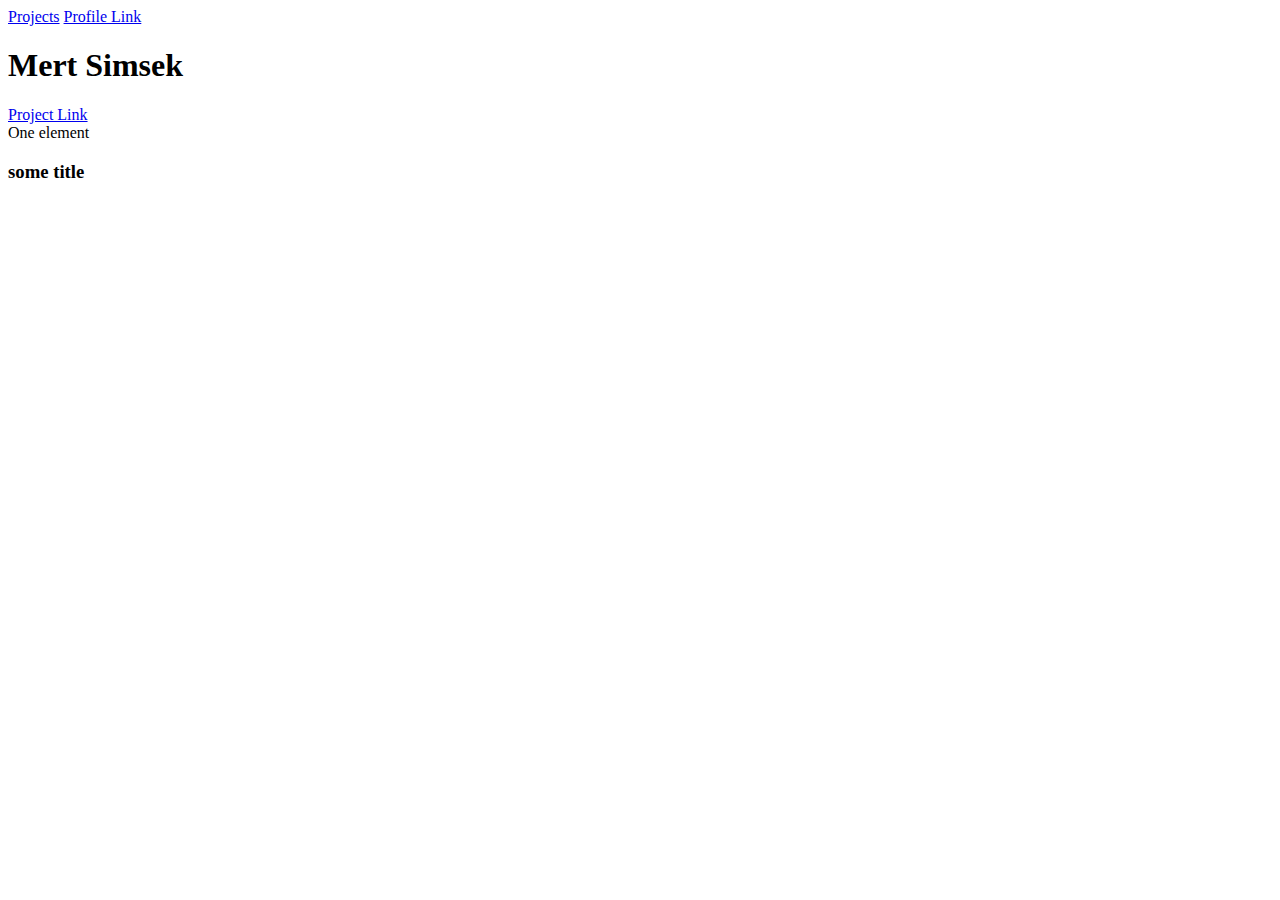
==== personal-portfolio-webpage/index.html @ febc5b13 "add personal-portfolio-webpage project" ====
<!DOCTYPE html>
<html lang="en">
<head>
    <meta charset="UTF-8">
    <meta name="viewport" content="width=device-width, initial-scale=1.0"> 
    <link rel="stylesheet" href="./styles.css">
    <title>Mert Simsek | Front End Developer</title>
</head>
<body>
    <navbar id="navbar">
        <a href="#projects">Projects</a>
        <a href="#profile" target="_blank" id="profile-link">Profile Link</a>
      </navbar>
      <div id="welcome-section">
        <h1>Mert Simsek</h1>
      </div>
      <div id="projects">
        <a href="github.com">Project Link</a>
      <div class="project-tile">One element</div>
      <h3 class="project-tile">some title</h3>
      </div> 
</body>
</html>
---- personal-portfolio-webpage/styles.css ----
#navbar {
    position:sticky;
    top:0;
  }
  
  @media (max-width:300px) {
    #navbar {
      display:flex;
      flex-direction:column;
    }
  }
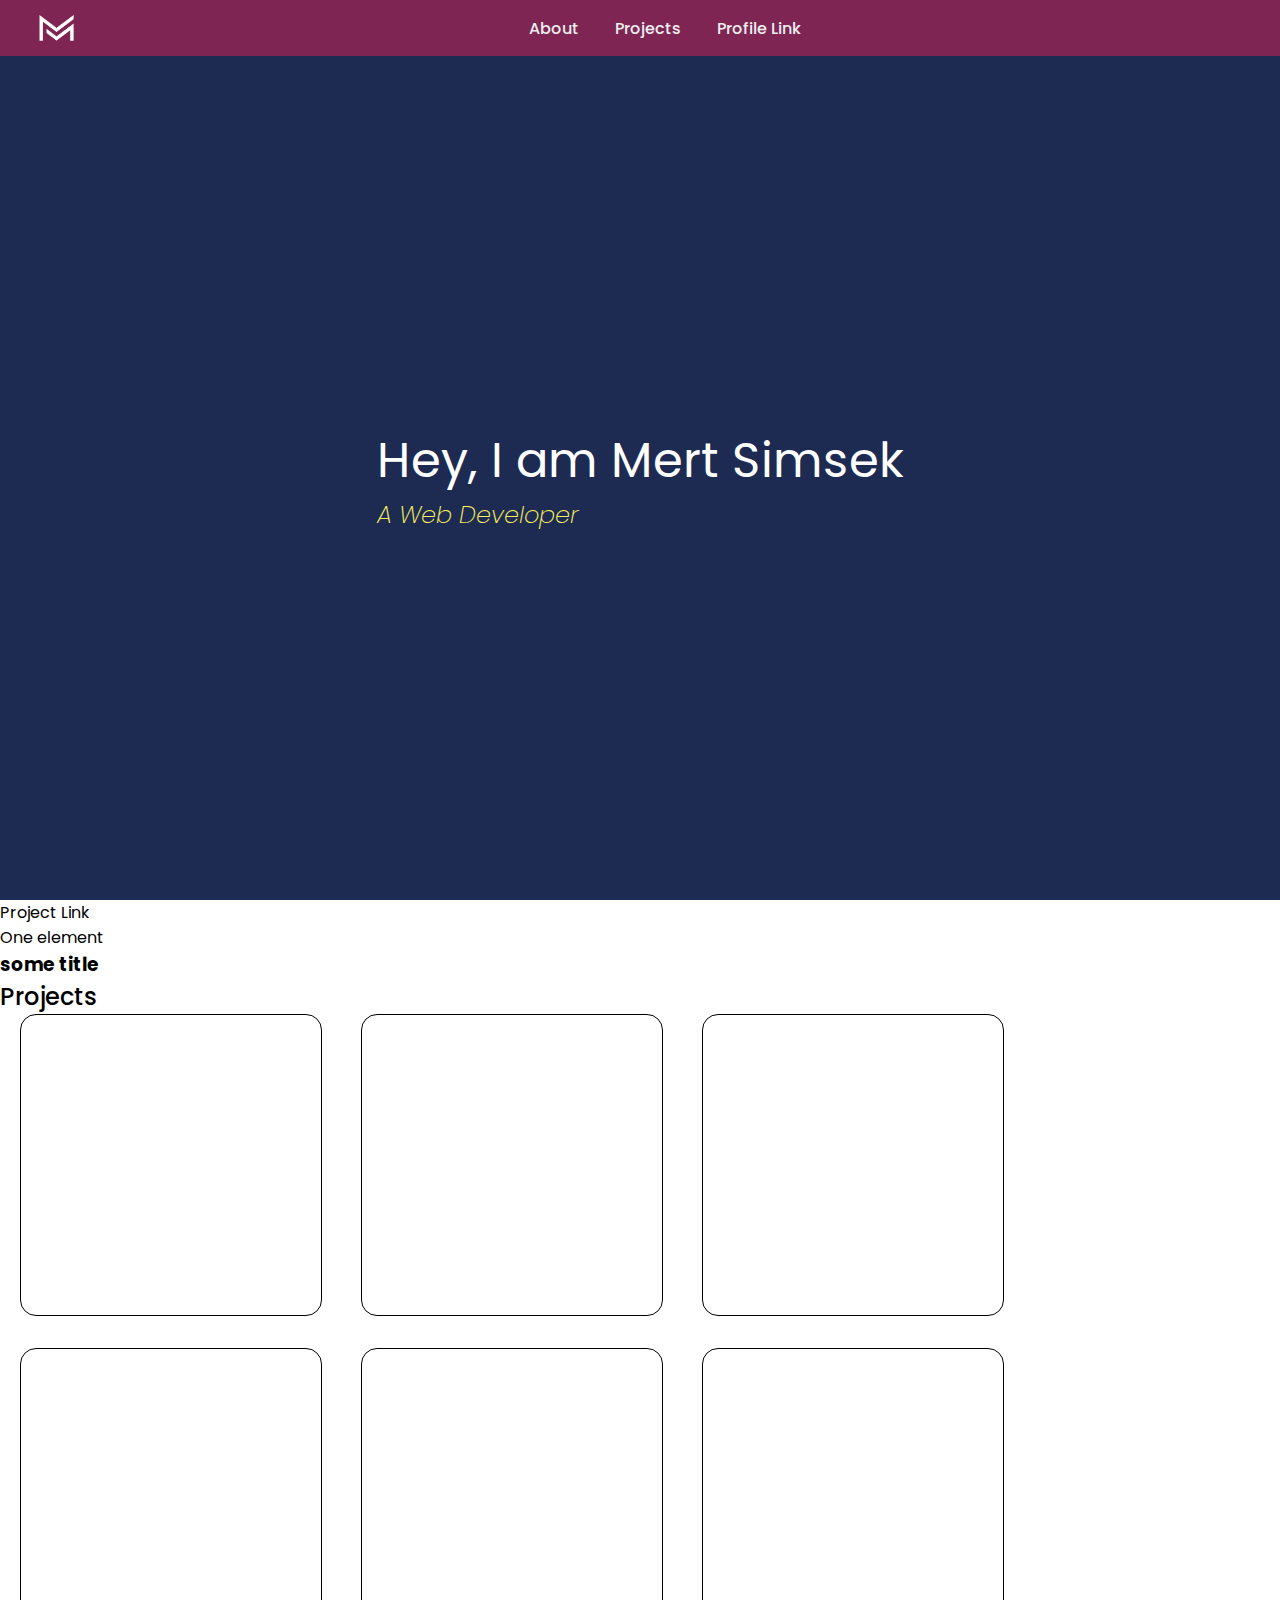
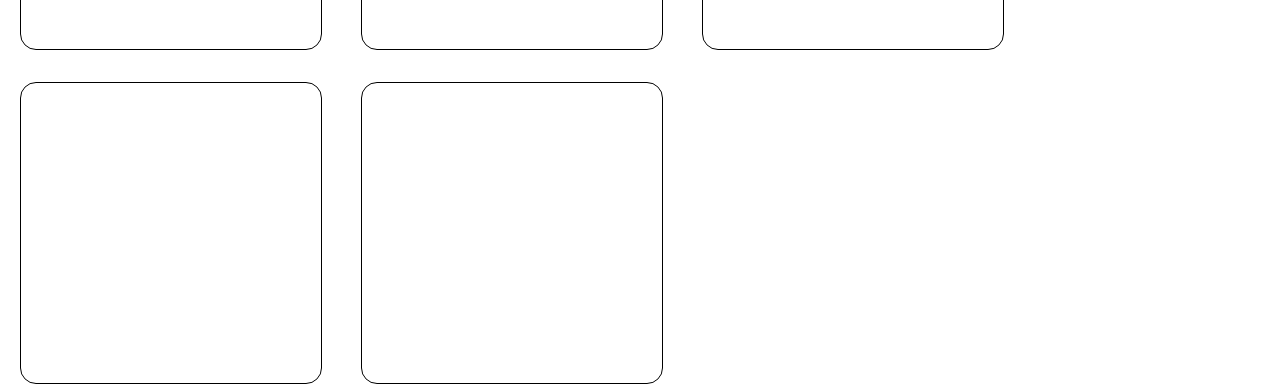
==== commit 96de8774: "complete navbar and welcome section of portfolio-webpage" ====
--- a/personal-portfolio-webpage/index.html
+++ b/personal-portfolio-webpage/index.html
@@ -1,23 +1,81 @@
 <!DOCTYPE html>
 <html lang="en">
+
 <head>
-    <meta charset="UTF-8">
-    <meta name="viewport" content="width=device-width, initial-scale=1.0"> 
-    <link rel="stylesheet" href="./styles.css">
-    <title>Mert Simsek | Front End Developer</title>
+  <meta charset="UTF-8">
+  <meta name="viewport" content="width=device-width, initial-scale=1.0">
+  <link rel="stylesheet" href="./styles.css">
+  <link rel="stylesheet" href="https://cdnjs.cloudflare.com/ajax/libs/font-awesome/6.5.1/css/all.min.css"
+    integrity="sha512-DTOQO9RWCH3ppGqcWaEA1BIZOC6xxalwEsw9c2QQeAIftl+Vegovlnee1c9QX4TctnWMn13TZye+giMm8e2LwA=="
+    crossorigin="anonymous" referrerpolicy="no-referrer" />
+  <title>Mert Simsek | Front End Developer</title>
 </head>
+
 <body>
-    <navbar id="navbar">
-        <a href="#projects">Projects</a>
-        <a href="#profile" target="_blank" id="profile-link">Profile Link</a>
-      </navbar>
-      <div id="welcome-section">
-        <h1>Mert Simsek</h1>
+  <navbar id="navbar">
+    <a href="#" class="logo">
+      <img src="./m-logo.png" alt="" id="logo">
+    </a>
+
+    <div class="navigation">
+      <a href="#about">About</a>
+      <a href="#projects">Projects</a>
+      <a href="#profile" target="_blank" id="profile-link">Profile Link</a>
+    </div>
+    <div class="socials">
+
+      <a target="_blank" href="https://www.linkedin.com/in/mertsimsekk01"><i class="fa-brands fa-linkedin"></i></a>
+      <a target="_blank" href="https://github.com/SmskMert">
+        <i class="fa-brands fa-square-github"></i>
+      </a>
+    </div>
+  </navbar>
+  <div class="main-container">
+    <main class="main">
+      <div id="welcome">
+        <div>
+        <h1 class="introduction-title">Hey, I am Mert Simsek</h1>
+        <h2 class="introduction-subtitle">A Web Developer</h2>
+      </div>
       </div>
       <div id="projects">
         <a href="github.com">Project Link</a>
-      <div class="project-tile">One element</div>
-      <h3 class="project-tile">some title</h3>
-      </div> 
+        <div class="project-tile">One element</div>
+        <h3 class="project-tile">some title</h3>
+      </div>
+
+      <div class="projects">
+        <h2 class="projects-title">Projects</h2>
+        <div class="grid-container">
+          <div class="project">
+
+          </div>
+          <div class="project">
+
+          </div>
+          <div class="project">
+
+          </div>
+          <div class="project">
+
+          </div>
+          <div class="project">
+
+          </div>
+          <div class="project">
+
+          </div>
+          <div class="project">
+
+          </div>
+          <div class="project">
+
+          </div>
+        </div>
+      </div>
+
+    </main>
+  </div>
 </body>
+
 </html>--- a/personal-portfolio-webpage/styles.css
+++ b/personal-portfolio-webpage/styles.css
@@ -1,11 +1,116 @@
+@import url('https://fonts.googleapis.com/css2?family=Poppins:ital,wght@0,300;0,400;0,500;0,600;0,700;1,300;1,400;1,500;1,600&display=swap');
+
+*, *:before, *:after {
+padding: 0;
+margin: 0;
+}
+
+navbar a:hover {
+font-size: 1.1rem;
+}
+
+navbar a{
+  transition: font-size 0.8s ease ;
+}
+
+html {
+  font-family: 'Poppins', sans-serif;
+}
+
+:root {
+  --navbar-bg:#7E2553 ;
+}
+
+a {
+  color: inherit;
+  text-decoration: none;
+}
+
+.navigation > a {
+padding: 1rem;
+font-weight: 500;
+}
+
+.socials {
+  font-size: 1.5rem;
+}
+
+@media (max-width:300px) {
+  #navbar {
+    display: flex;
+    flex-direction: column;
+  }
+}
+
+@media (min-width:500px) {
+  #navbar {
+    padding: 0 2rem;
+    display: flex;
+    flex-direction: row;
+    align-items: center;
+    justify-content: space-between;
+  }
+}
+
+#welcome {
+  display: flex;
+  height:calc(100vh - 3.5rem);
+  background-color:#1D2B53 ;
+  align-items: center;
+  justify-content: center;
+}
+
 #navbar {
-    position:sticky;
-    top:0;
-  }
-  
-  @media (max-width:300px) {
-    #navbar {
-      display:flex;
-      flex-direction:column;
-    }
-  }+  color: #efefef;
+  position: sticky;
+  top: 0;
+  height: 3.5rem;
+  background: var(--navbar-bg);
+}
+
+#navigation {
+  color: var(--logo-bg);
+}
+
+#logo {
+  vertical-align: middle;
+  width: 50px;
+  /* border-radius: 50%;
+  background-color: var(--logo-bg); */
+
+}
+
+.projects {
+  width:80%;
+}
+
+.projects-title{
+  font-weight: 500;
+}
+
+.introduction-title {
+  font-size: 3rem;
+  color: #fff;
+  font-weight: 400;
+}
+
+.introduction-subtitle{
+  color: #FAEF5D;
+  font-weight: 200;
+  font-style: italic;
+}
+
+.grid-container {
+  display: grid;
+  grid-template-columns: repeat(3, 1fr);
+  justify-items: center;
+  row-gap: 2rem;
+}
+
+.project {
+  border-radius: 1rem;
+  border: 1px #000 solid;
+  max-width: 500px;
+  min-width: 300px;
+  height: 300px;
+}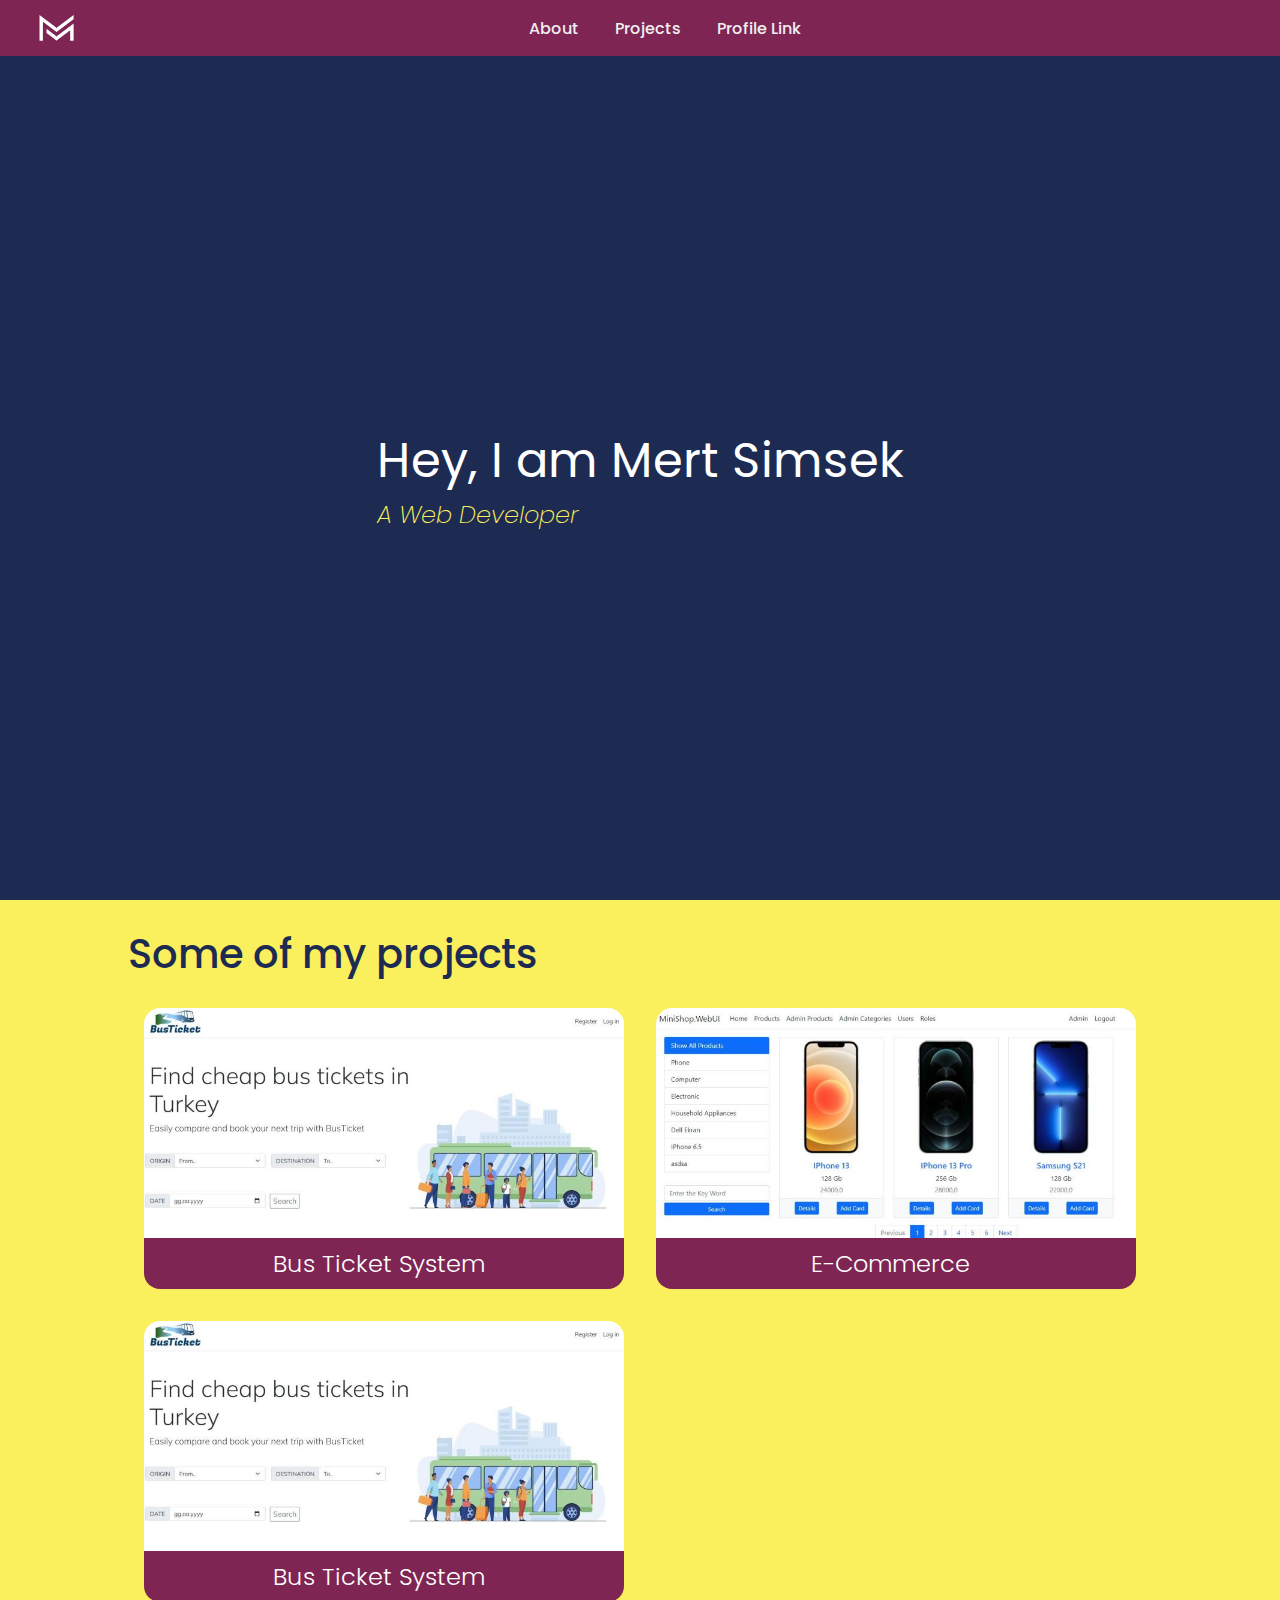
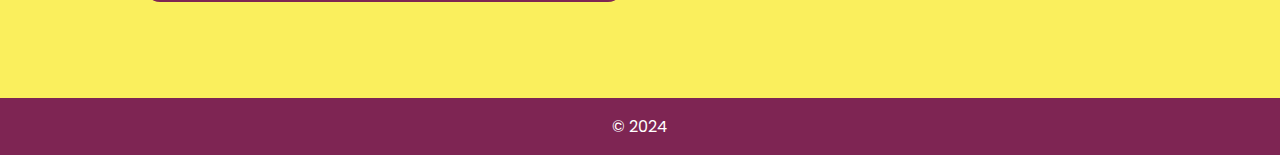
==== commit 3fd02181: "add images to projects and update media queries in portfolio-webpage" ====
--- a/personal-portfolio-webpage/index.html
+++ b/personal-portfolio-webpage/index.html
@@ -34,48 +34,63 @@
     <main class="main">
       <div id="welcome">
         <div>
-        <h1 class="introduction-title">Hey, I am Mert Simsek</h1>
-        <h2 class="introduction-subtitle">A Web Developer</h2>
+          <h1 class="introduction-title">Hey, I am Mert Simsek</h1>
+          <h2 class="introduction-subtitle">A Web Developer</h2>
+        </div>
       </div>
-      </div>
-      <div id="projects">
-        <a href="github.com">Project Link</a>
-        <div class="project-tile">One element</div>
-        <h3 class="project-tile">some title</h3>
-      </div>
+      <div class="projects-container">
+        <div id="projects" class="projects">
+          <h2 class="projects-title">Some of my projects</h2>
+          <div class="grid-container">
+            <div class="project">
+              <div class="img-container">
 
-      <div class="projects">
-        <h2 class="projects-title">Projects</h2>
-        <div class="grid-container">
-          <div class="project">
+                <img src="./bus-ticket-project.jfif">
+              </div>
 
-          </div>
-          <div class="project">
+              <h2 class="card-title"><span class="html-elements">
+                  &lt;</span> Bus Ticket System <span class="html-elements">&#47;&gt;</span></h2>
+            </div>
+            <div class="project">
+              <div class="img-container">
+                <img src="./minishop-project.jfif">
+              </div>
+              <h2 class="card-title"><span class="html-elements">
+                  &lt;</span> E-Commerce <span class="html-elements">&#47;&gt;</span></h2>
 
-          </div>
-          <div class="project">
+            </div>
+            <div class="project">
+              <div class="img-container">
 
-          </div>
-          <div class="project">
+                <img src="./bus-ticket-project.jfif">
+              </div>
+              <h2 class="card-title"><span class="html-elements">
+                  &lt;</span> Bus Ticket System <span class="html-elements">&#47;&gt;</span></h2>
 
-          </div>
-          <div class="project">
+            </div>
+            <div class="project">
 
-          </div>
-          <div class="project">
+            </div>
+            <div class="project">
 
-          </div>
-          <div class="project">
+            </div>
+            <div class="project">
 
-          </div>
-          <div class="project">
+            </div>
+            <div class="project">
 
+            </div>
+            <div class="project">
+
+            </div>
           </div>
         </div>
       </div>
-
     </main>
   </div>
+  <footer>
+    <div class="copy-right">© 2024</div>
+  </footer>
 </body>
 
 </html>--- a/personal-portfolio-webpage/styles.css
+++ b/personal-portfolio-webpage/styles.css
@@ -1,16 +1,18 @@
 @import url('https://fonts.googleapis.com/css2?family=Poppins:ital,wght@0,300;0,400;0,500;0,600;0,700;1,300;1,400;1,500;1,600&display=swap');
 
-*, *:before, *:after {
-padding: 0;
-margin: 0;
+*,
+*:before,
+*:after {
+  padding: 0;
+  margin: 0;
 }
 
 navbar a:hover {
-font-size: 1.1rem;
+  font-size: 1.1rem;
 }
 
-navbar a{
-  transition: font-size 0.8s ease ;
+navbar a {
+  transition: font-size 0.8s ease;
 }
 
 html {
@@ -18,7 +20,7 @@
 }
 
 :root {
-  --navbar-bg:#7E2553 ;
+  --navbar-bg: #7E2553;
 }
 
 a {
@@ -26,9 +28,9 @@
   text-decoration: none;
 }
 
-.navigation > a {
-padding: 1rem;
-font-weight: 500;
+.navigation>a {
+  padding: 1rem;
+  font-weight: 500;
 }
 
 .socials {
@@ -54,8 +56,8 @@
 
 #welcome {
   display: flex;
-  height:calc(100vh - 3.5rem);
-  background-color:#1D2B53 ;
+  height: calc(100vh - 3.5rem);
+  background-color: #1D2B53;
   align-items: center;
   justify-content: center;
 }
@@ -75,17 +77,21 @@
 #logo {
   vertical-align: middle;
   width: 50px;
-  /* border-radius: 50%;
-  background-color: var(--logo-bg); */
-
 }
 
 .projects {
-  width:80%;
+  width: 80%;
 }
 
-.projects-title{
+.projects-title {
+  padding: 1.5rem 0;
+  color: #1D2B53;
   font-weight: 500;
+  font-size: 2.5rem;
+}
+
+footer {
+  background-color: var(--navbar-bg);
 }
 
 .introduction-title {
@@ -94,23 +100,96 @@
   font-weight: 400;
 }
 
-.introduction-subtitle{
+.introduction-subtitle {
   color: #FAEF5D;
   font-weight: 200;
   font-style: italic;
 }
 
-.grid-container {
-  display: grid;
-  grid-template-columns: repeat(3, 1fr);
-  justify-items: center;
-  row-gap: 2rem;
+.projects-container {
+  background-color: #FAEF5D;
+  ;
+  display: flex;
+  justify-content: center;
+  padding-bottom: 2rem;
 }
 
+
+
 .project {
-  border-radius: 1rem;
-  border: 1px #000 solid;
-  max-width: 500px;
+  /* max-width: 500px;
   min-width: 300px;
-  height: 300px;
+  height: 300px; */
+}
+
+.copy-right {
+  padding: 1rem;
+  color: #fff;
+  text-align: center;
+}
+
+.img-container {
+  width: 25vw;
+  height: 230px;
+  min-width: 480px;
+  overflow: hidden;
+}
+
+div.project img {
+  border-radius: 1rem 1rem 0 0;
+  width: 100%;
+  object-fit: scale-down;
+}
+
+.card-title {
+  border-radius: 0 0 1rem 1rem;
+  text-align: center;
+  background-color: var(--navbar-bg);
+  color: white;
+  font-weight: 300;
+  padding:0.5rem;
+  transition: color 0.8s ease;
+}
+
+.html-elements {
+  color: var(--navbar-bg);
+  transition: color 0.8s ease;
+}
+
+.card-title:hover, .card-title:hover .html-elements{
+  color: #FAEF5D !important;
+}
+
+@media (min-width:1900px) {
+  .grid-container {
+    display: grid;
+    grid-template-columns: repeat(3, 1fr);
+    justify-items: center;
+    row-gap: 2rem;
+  }
+}
+
+@media (max-width:1900px) {
+  .grid-container {
+    display: grid;
+    grid-template-columns: repeat(2, 1fr);
+    justify-items: center;
+    row-gap: 2rem;
+  }
+}
+@media (max-width:1230px) {
+  .grid-container {
+    display: grid;
+    grid-template-columns: repeat(1, 1fr);
+    justify-items: center;
+    row-gap: 2rem;
+  }
+}
+
+@media (max-width:600px) {
+  .img-container {
+    height: 195px;
+    min-width: 400px;
+    overflow: hidden;
+  }
 }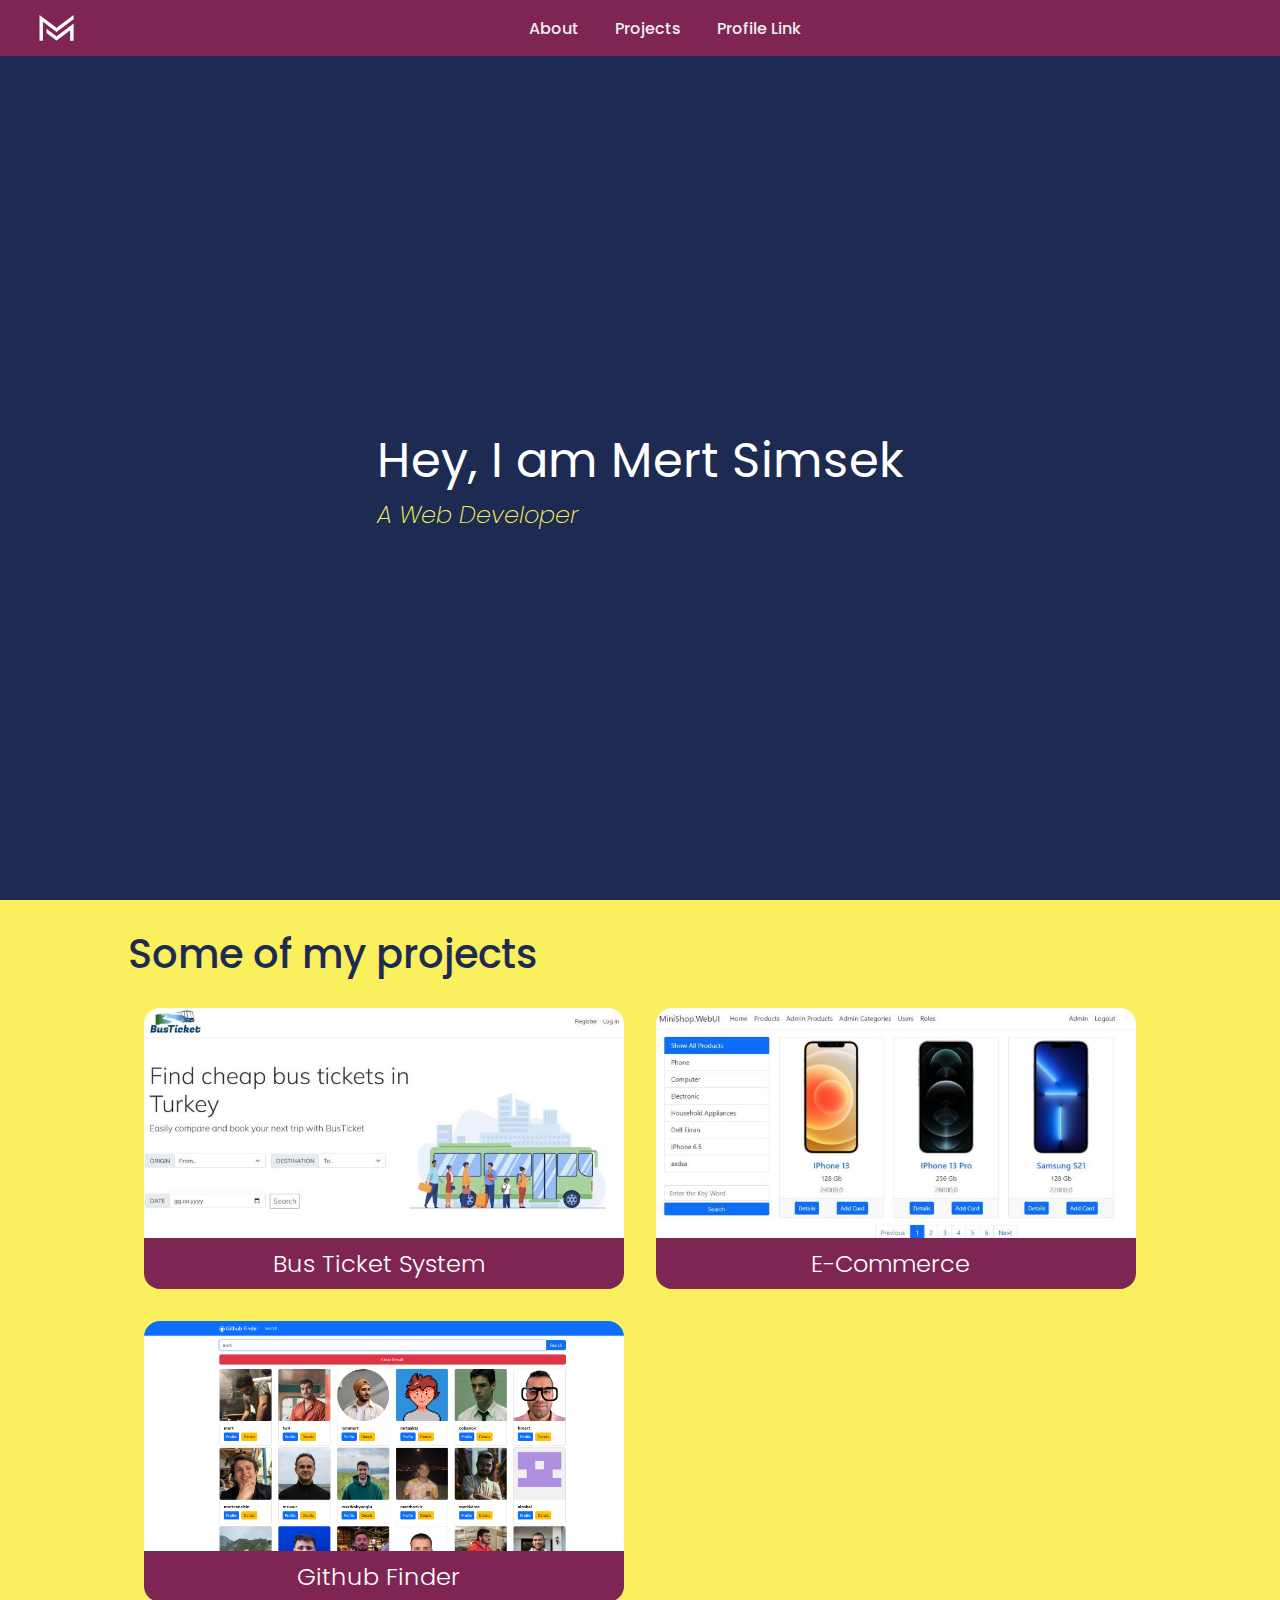
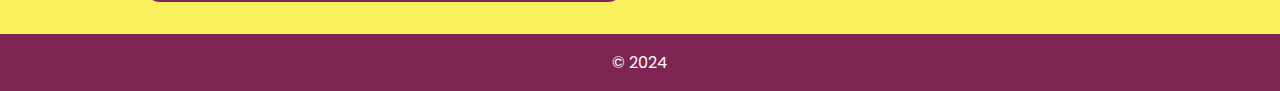
==== commit 52cf76ac: "add github finder project to projects section" ====
--- a/personal-portfolio-webpage/index.html
+++ b/personal-portfolio-webpage/index.html
@@ -43,46 +43,36 @@
           <h2 class="projects-title">Some of my projects</h2>
           <div class="grid-container">
             <div class="project">
-              <div class="img-container">
+              <a href="https://github.com/SmskMert/BusTicket">
+                <div class="img-container">
 
-                <img src="./bus-ticket-project.jfif">
-              </div>
+                  <img src="./bus-ticket-project.jfif">
+                </div>
 
-              <h2 class="card-title"><span class="html-elements">
-                  &lt;</span> Bus Ticket System <span class="html-elements">&#47;&gt;</span></h2>
+                <h2 class="card-title"><span class="html-elements">
+                    &lt;</span> Bus Ticket System <span class="html-elements">&#47;&gt;</span></h2>
+              </a>
             </div>
             <div class="project">
-              <div class="img-container">
-                <img src="./minishop-project.jfif">
-              </div>
-              <h2 class="card-title"><span class="html-elements">
-                  &lt;</span> E-Commerce <span class="html-elements">&#47;&gt;</span></h2>
-
+              <a href="https://github.com/SmskMert/MiniShop">
+                <div class="img-container">
+                  <img src="./minishop-project.jfif">
+                </div>
+                <h2 class="card-title"><span class="html-elements">
+                    &lt;</span> E-Commerce <span class="html-elements">&#47;&gt;</span></h2>
+              </a>
             </div>
             <div class="project">
-              <div class="img-container">
+              <a href="https://github.com/SmskMert/GitHubFinder">
+                <div class="img-container">
 
-                <img src="./bus-ticket-project.jfif">
-              </div>
-              <h2 class="card-title"><span class="html-elements">
-                  &lt;</span> Bus Ticket System <span class="html-elements">&#47;&gt;</span></h2>
+                  <img src="./github-finder-project.PNG">
+                </div>
+                <h2 class="card-title"><span class="html-elements">
+                    &lt;</span> Github Finder <span class="html-elements">&#47;&gt;</span></h2>
+              </a>
+            </div>
 
-            </div>
-            <div class="project">
-
-            </div>
-            <div class="project">
-
-            </div>
-            <div class="project">
-
-            </div>
-            <div class="project">
-
-            </div>
-            <div class="project">
-
-            </div>
           </div>
         </div>
       </div>
--- a/personal-portfolio-webpage/styles.css
+++ b/personal-portfolio-webpage/styles.css
@@ -178,6 +178,10 @@
   }
 }
 @media (max-width:1230px) {
+h2.projects-title {
+  text-align: center !important;
+}
+
   .grid-container {
     display: grid;
     grid-template-columns: repeat(1, 1fr);
@@ -187,6 +191,12 @@
 }
 
 @media (max-width:600px) {
+
+  h1.introduction-title, h2.introduction-subtitle {
+    text-align: center !important;
+  }
+
+
   .img-container {
     height: 195px;
     min-width: 400px;
